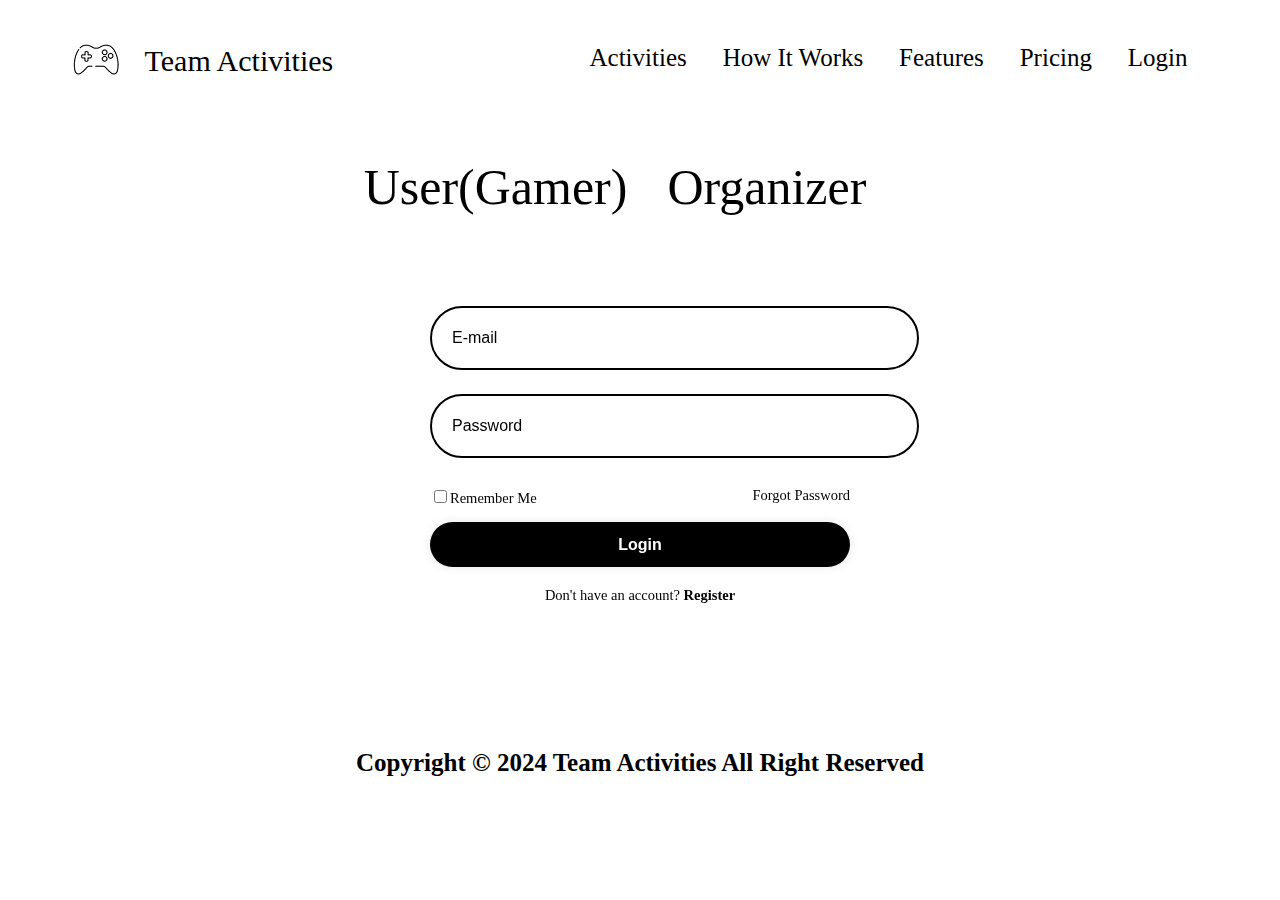
==== Online Team Building Activities/login.html @ 195ae520 "Add files via upload" ====
<!DOCTYPE html>
<html>
    <header>
        <meta charset="UTF-8">
        <meta name="viewport" content="width=device-width, initial-scale=1.0">
        <link rel="stylesheet" href="formatting.css">
        <link rel="stylesheet" href="styles.css">
        <title>Login Form</title>
        <script type="text/javascript">
            //declare variables to be used
            var divs = new Array();
            divs[2]="erroremail";
            divs[4]="errorPassword";
            //Validatino function
                function validate(){
                    var inputs =new Array();
                    inputs[2]=document.getElementById('em').value;
                    inputs[4]=document.getElementById('pwd').value;
                    //Just for errors
                    var errors =new Array();
                    errors[2]="<span style='color:red;'>Please Enter your Email!</span>";
                    errors[4]="<span style='color:red;'>Please Enter your Password!</span>";
                    // We need to iterate throught inputs
                    for(var i in inputs){
                        var errMessage= errors[i];
                        var div = divs[i];
                        if(inputs[i]==""){
                            document.getElementById(div).innerHTML;
                            errMessage;
                        }else if(i==2){
                            var atpost=inputs[i].indexOf("@");
                            var dotpost=inputs[i].lastIndexOf(".");
                                    if(atpost<1 || dotpost < atpost +2 || dotpost+2>inputs[i].length){
                                        document.getElementById('erroremail').innerHTML="<span style='color:red;'>Enter a valid Email address!</span>";
                                    } else {
                                        document.getElementById(div).innerHTML="OK!";
                                    }
                        }else {
                            document.getElementById(div).innerHTML="OK!";
                        }//close if condition
                    }//close for loop
                }//close the function

                function finalValidate(){
                    var count = 0;
                    for(var i =0;i<6;i++){
                        var div =divs[i];
                        if(document.getElementById(div).innerHTML=="OK!"){
                            count = count +1;
                        }
                    }
                    if(count ==6){
                        document.getElementById("errorFinal").innerHTML="All the data you entered are correct!";
                    }
                }
                //onclick="validate();finalValidate();"
        </script>
    </header>
    <body>
        <!-- Developed and Designed by MUNYAKAZI Gad with 222004929 Reg number-->
            <!--Home Ribbon on the website of the system-->
        <div class="general-container">
            <div class="Block" id="Block2">
                <ol>
                    <li><img src="./icon/icon.png"></li>
                    <li><a href=".\index.html">Team Activities</a></li>
                </ol>
            </div>
            <div class="Block" id="Block1">
                <ol id="ribbon1">
                    <li><a href=".\index.html#activities">Activities</a></li>
                    <li><a href=".\index.html#How-it-works">How It Works</a></li>
                    <li><a href=".\index.html#Features">Features</a></li>
                    <li><a href=".\index.html#Pricing">Pricing</a></li>
                    <li><a href=".\login.html">Login</a></li>
                </ol>
            </div>
        </div>
        <div>
            <center>
                <div class="user-categorization">
                    <div><span id="user"><a href="#">User(Gamer)</a></span><span id="Organizer"><a href="loginorganizer.html">Organizer</a></span></div>
                </div>
                <div class="wrapper">
                    <form style="text-align: center;" action="login.php" method="POST" enctype="">
                        <div class="input-box"><input type="text" placeholder="E-mail" required name="username" id="em" ><div id="erroremail"></div><i class='bx bxs-user'></i></div></br>
                        <div class="input-box"><input type="password" placeholder="Password" id="pwd"  required name="password"><i class='bx bxs-lock-alt' ></i></div></br>
                        <div class="remember-forgot"><label><input type="checkbox">Remember Me</label><a href="#">Forgot Password</a></div>
                        <button type="submit" class="btn" name="subject" value="Login" id="create" value="Create" >Login</button>
                        <div class="register-link"><p>Don't have an account? <a href="register.html">Register</a></p></div>
                    </form>
                </div>
            </center>
        </div>
    </body>
    <footer>
        <div>
            <span>Copyright © 2024 Team Activities All Right Reserved</span>
        </div>
    </footer>
</html>
---- Online Team Building Activities/formatting.css ----
.Block{
    float: left;
    display: inline-block;
}
#Block1{
    width: 60%;
}
#Block2{
    width: 40%;
}
#Block1 ol li{
    text-decoration: none;
    float: left;
    display: inline-block;
    margin-left: 5%;
    margin-top: 20px;
    font-size:25px;
}
#Block2 ol li{
    text-decoration: none;
    float: left;
    display: inline-block;
    margin-left: 5%;
    margin-top: 20px;
    font-size: 30px;
}
#Block1 ol li a{
    text-decoration: none;
    color: black;
    font-family: Georgia, 'Times New Roman', Times, serif;
}
#Block2 ol li a{
    text-decoration: none;
    color: black;
    font-family: Georgia, 'Times New Roman', Times, serif;
}
.Block #ribbon1 a:hover{
    color: aqua;
}
#Block2 a:hover{
    color: aqua;   
}
footer{clear: both;}
footer div{
    text-align: center;
    padding-top: 100px;
    padding-bottom: 20px;
    font-weight: bolder;
    font-size: 25px;
}
.general-container{
    height: 100px;
}
.wd-bg .mod{
    font-size: 55px;
    font-weight: bold;
}
 /*Beginning of the activities Row*/
.parent_block div{
    float: left;
    display: inline-block;
    width: 20%;
    margin-left: 3%;
    margin-right: 1%;
}
/* End of the activities row*/
/*This is for the second and third row How it works*/
.parent_block01 div{
    float: left;
    display: inline-block;
    width: 30%;
    margin-left: 1%;
    margin-right: 1%;
}
/*End of the second and third row*/
.text p{
    font-size: 12px;
}
.text01 p{
    font-size: 12px;
    font-weight: light;
    font-size: 30px;
}
/*This if for feature section*/
.text001 p{
    font-size: 12px;
    font-weight: light;
}
/*End of that editting*/
.Grant_parent_block{
    margin-left: 100px;
    clear: both;
}
/*Spacing between activites and how it works*/
.activities000{clear: both;margin-top: 300px;}
.wd-bg{margin-top: 100px;}
.container{
    margin-left: 5%;
    margin-right: 1%;
} 
.container p{font-size: 25px;}
.wd-bg .mod{font-size: 70px;}
button{
    height: 50px;
    width: 400px;
    font-size: 30px;
    font-weight: lighter;
    border-radius: 7px;
    background-color: white;
}
.user-categorization{
    margin-top: 50px;
    margin-bottom: 50px;
}
.user-categorization #user{
    margin-right: 40px;
    font-size: 50px;
}
.user-categorization #Organizer{
    margin-right: 50px;
    font-size: 50px;
}
.user-categorization #user a:hover{color: aqua;}
.user-categorization #Organizer a:hover{color: aqua;}
.user-categorization #Organizer a{text-decoration: none;color: black;}
.user-categorization #user a{text-decoration: none;color: black;}
---- Online Team Building Activities/styles.css ----
.wrapper{
  width: 420px;
  background: transparent;
  backdrop-filter: blur(9px);
  color: black;
  border-radius: 12px;
  padding: 30px 40px;
  margin-top: 50px;
}
.wrapper h1{
  font-size: 36px;
  text-align: center;
}
.wrapper .input-box{
  position: relative;
  width: 100%;
  height: 50px;
  margin: 10px 0;
}
.input-box input{
  width: 100%;
  height: 40%;
  background: transparent;
  border: none;
  outline: none;
  border: 2px solid black;
  border-radius: 40px;
  font-size: 16px;
  color: black;
  padding: 20px 45px 20px 20px;
}
.input-box input::placeholder{
  color: black;
}
.input-box i{
  position: absolute;
  right: 20px;
  top: 30%;
  transform: translate(-50%);
  font-size: 20px;
}
.wrapper .remember-forgot{
  display: flex;
  justify-content: space-between;
  font-size: 14.5px;
  margin: 15px 0 15px;
}
.remember-forgot label input{
  accent-color: black;
  margin-right: 3px;
}
.remember-forgot a{
  color: black;
  text-decoration: none;
}
.remember-forgot a:hover{
  text-decoration: underline;
}
.wrapper .btn{
  width: 100%;
  height: 45px;
  background: black;
  border: none;
  outline: none;
  border-radius: 40px;
  box-shadow: 0 0 10px rgba(0, 0, 0, .1);
  cursor: pointer;
  font-size: 16px;
  color: #fff;
  font-weight: 600;
}
.wrapper .register-link{
  font-size: 14.5px;
  text-align: center;
  margin: 20px 0 15px;
}
.register-link p a{
  color: black;
  text-decoration: none;
  font-weight: 600;
}
.register-link p a:hover{
  text-decoration: underline;
}
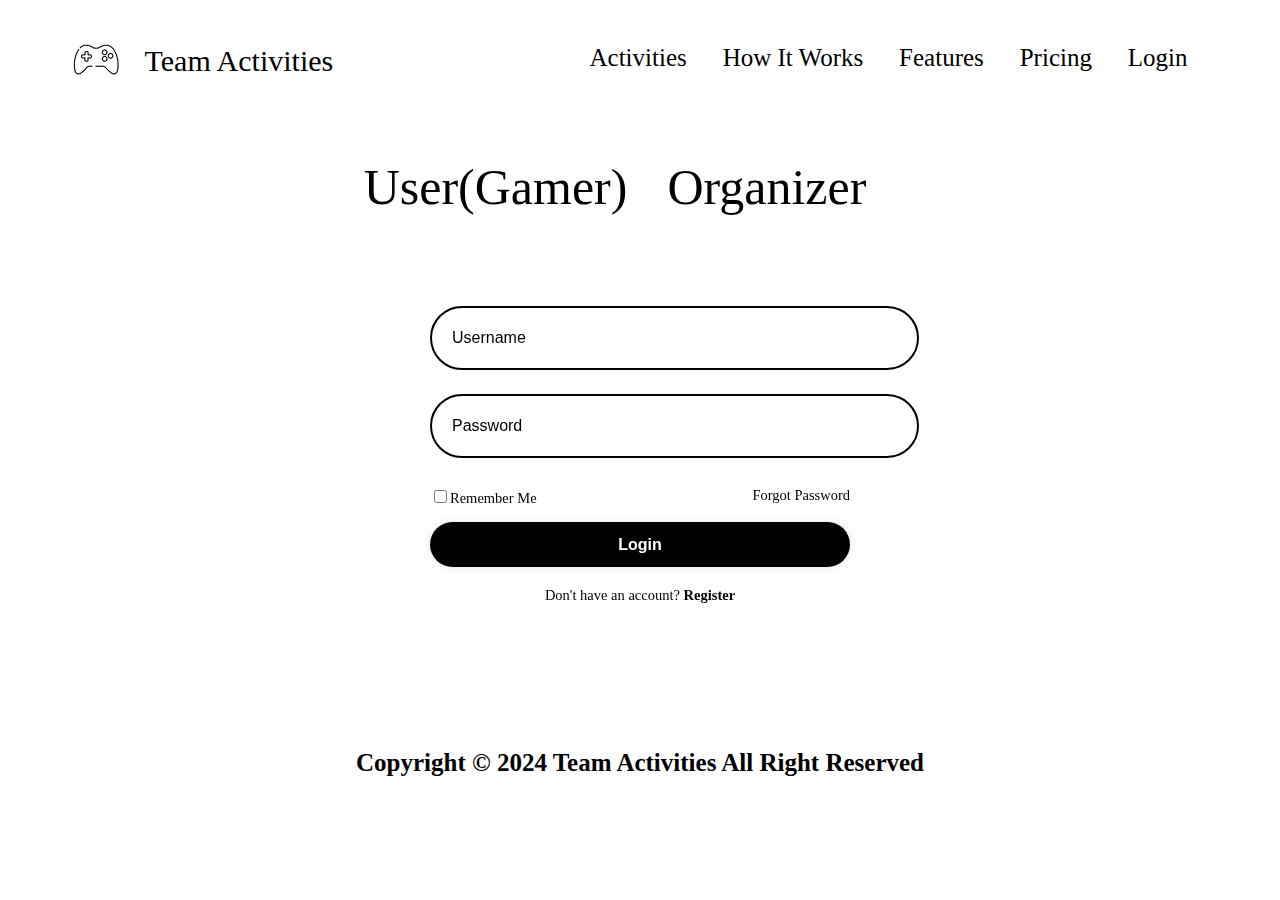
==== commit 818682bf: "Update login.html" ====
--- a/Online Team Building Activities/login.html
+++ b/Online Team Building Activities/login.html
@@ -83,7 +83,7 @@
                 </div>
                 <div class="wrapper">
                     <form style="text-align: center;" action="login.php" method="POST" enctype="">
-                        <div class="input-box"><input type="text" placeholder="E-mail" required name="username" id="em" ><div id="erroremail"></div><i class='bx bxs-user'></i></div></br>
+                        <div class="input-box"><input type="text" placeholder="Username" required name="username" id="em" ><div id="erroremail"></div><i class='bx bxs-user'></i></div></br>
                         <div class="input-box"><input type="password" placeholder="Password" id="pwd"  required name="password"><i class='bx bxs-lock-alt' ></i></div></br>
                         <div class="remember-forgot"><label><input type="checkbox">Remember Me</label><a href="#">Forgot Password</a></div>
                         <button type="submit" class="btn" name="subject" value="Login" id="create" value="Create" >Login</button>
@@ -98,4 +98,4 @@
             <span>Copyright © 2024 Team Activities All Right Reserved</span>
         </div>
     </footer>
-</html>+</html>
